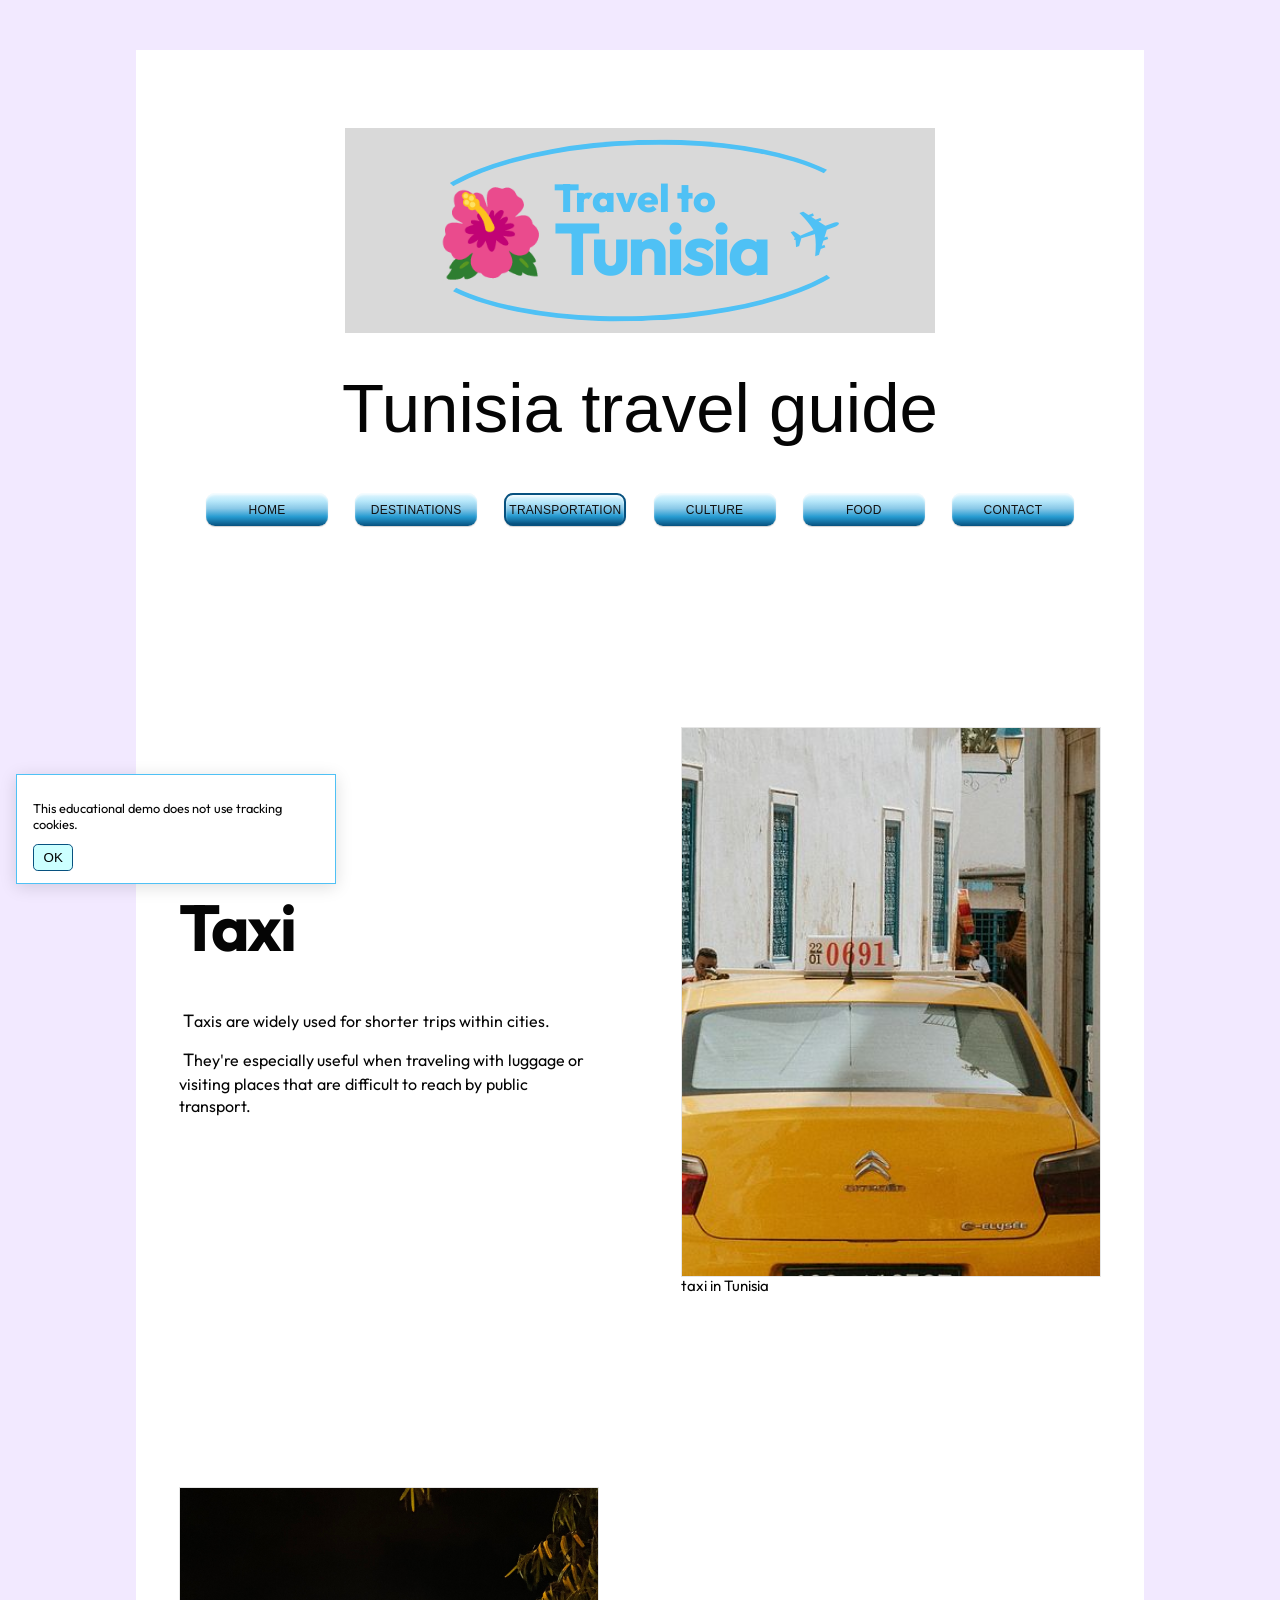
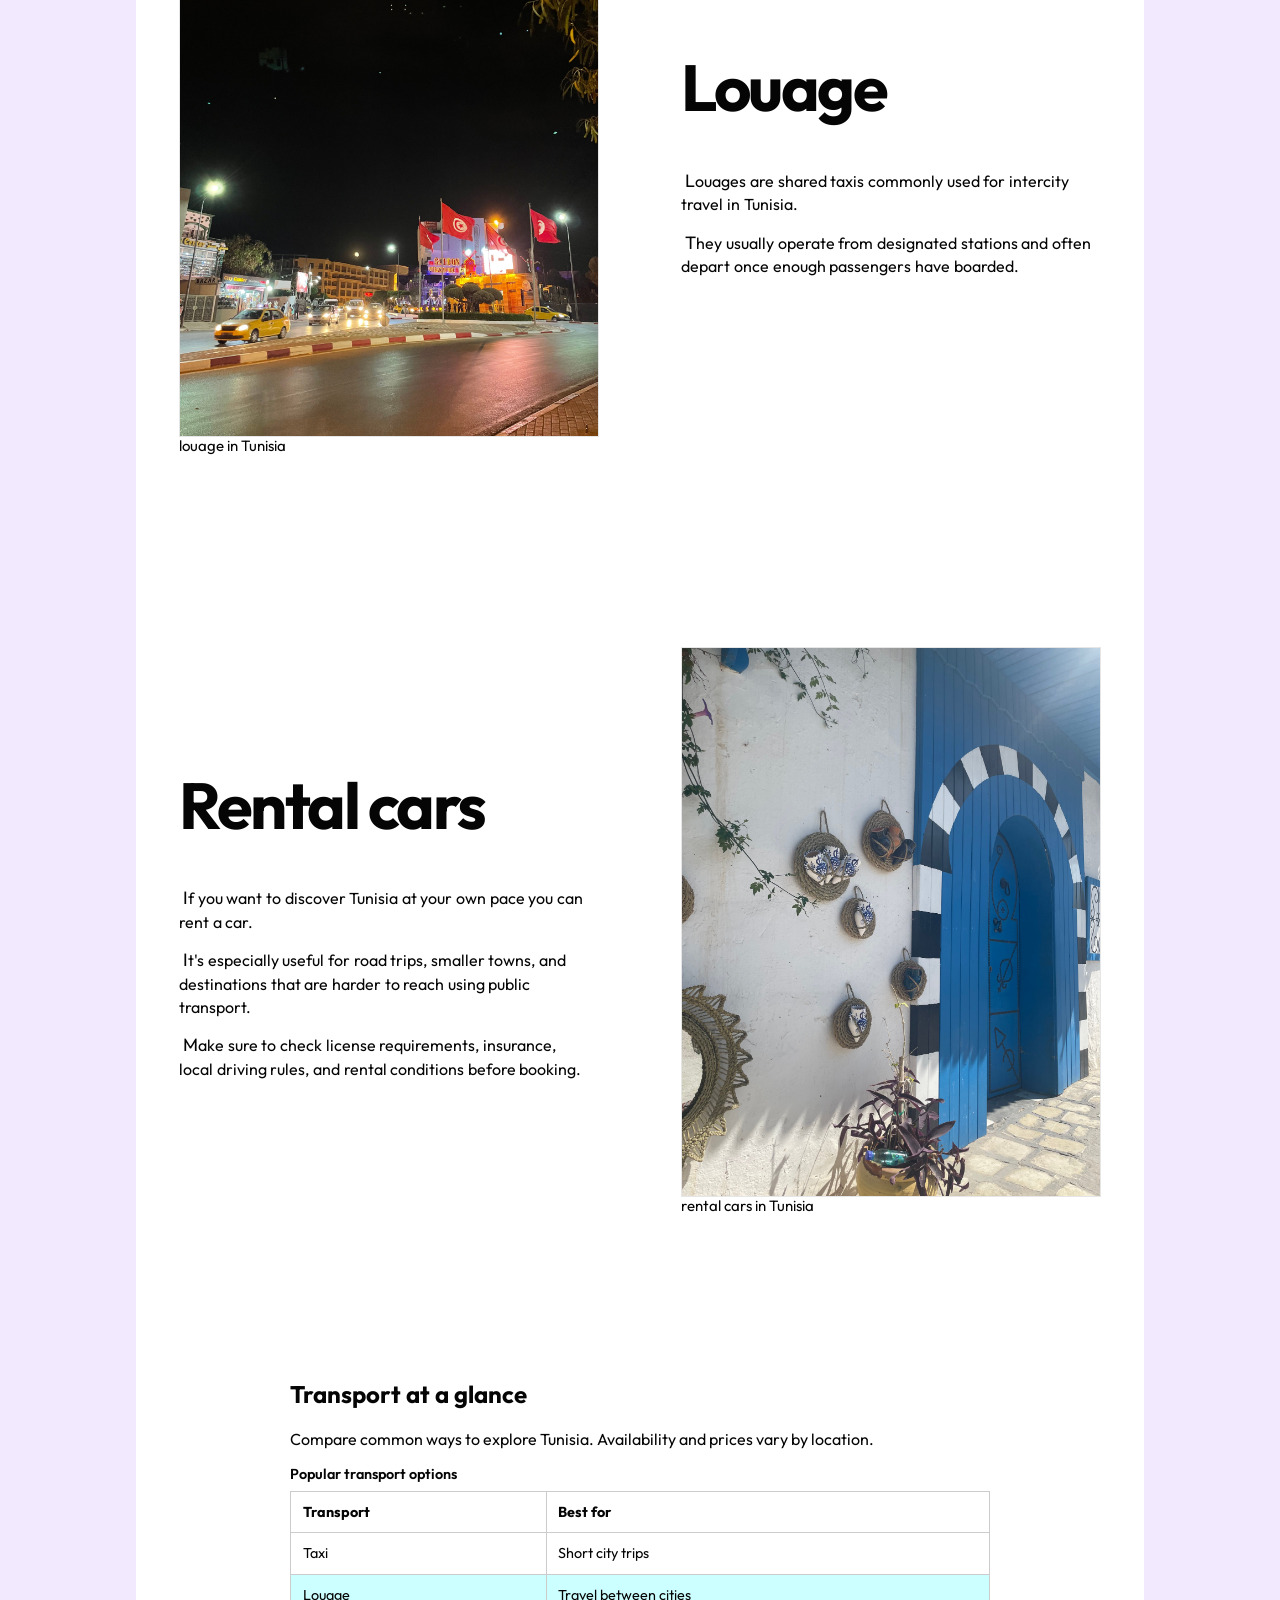
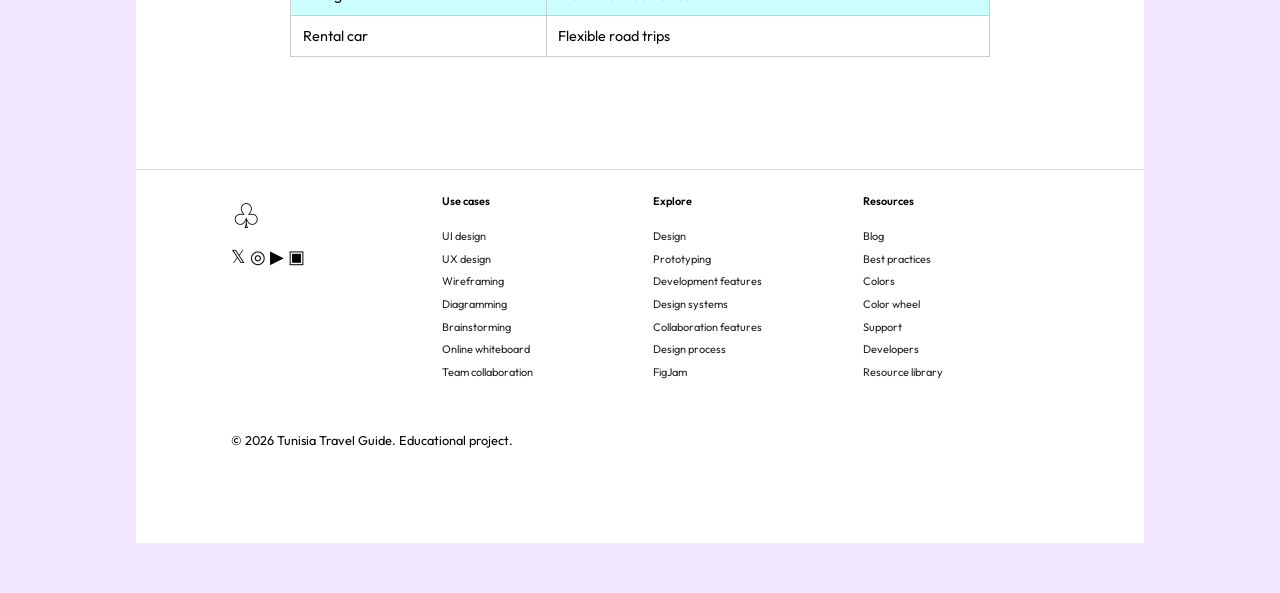
==== transportation.html @ e6e29f47 "website cding i already had the codes in a different folder so i just copied them into here" ====
<!DOCTYPE html>
<html lang="en">

<head>
    <!-- page information and stylesheet -->
    <meta charset="utf-8"/>
    <meta content="width=device-width,initial-scale=1" name="viewport"/>
    <meta
        content="Discover Tunisia with a practical travel guide to coastal destinations, local transport, culture, traditional food and ways to get in touch."
        name="description"
    />

    <title>Transportation | Tunisia Travel Guide</title>

    <link href="css/style.css" rel="stylesheet" type="text/css"/>
    <meta content="Tunisia Travel Guide student project" name="author"/>
    <meta content="Tunisia,travel,destinations,culture,food" name="keywords"/>
    <link href="img/favicon.svg" rel="icon" type="image/svg+xml"/>
</head>

<body>
    <section class="site">

        <!-- header and navigation -->
        <header class="header">

            <section class="logo-panel">
                <span class="flower">🌺</span>

                <section class="logo-words">
                    <span>Travel to</span>
                    <strong>Tunisia</strong>
                </section>

                <span class="plane">✈</span>
            </section>

            <h1 class="tagline">Tunisia travel guide</h1>

            <nav aria-label="Main navigation">
                <a aria-label="Home" href="index.html" title="Home">Home</a>
                <a aria-label="Destinations" href="destinations.html" title="Destinations">Destinations</a>
                <a aria-current="page" aria-label="Transportation" href="transportation.html" title="Transportation">Transportation</a>
                <a aria-label="Culture" href="culture.html" title="Culture">Culture</a>
                <a aria-label="Food" href="food.html" title="Food">Food</a>
                <a aria-label="Contact" href="contact.html" title="Contact">Contact</a>
            </nav>

        </header>

        <!-- main content -->
        <main>

            <!-- Taxi section -->
            <section class="feature">

                <article class="copy">
                    <h2>Taxi</h2>

                    <p>Taxis are widely used for shorter trips within cities.</p>

                    <p>
                        They're especially useful when traveling with luggage
                        or visiting places that are difficult to reach by
                        public transport.
                    </p>
                </article>

                <figure>
                    <img
                        alt="Taxi"
                        loading="lazy"
                        src="img/taxi.jpg"
                        title="Taxi"
                    />

                    <figcaption>taxi in Tunisia</figcaption>
                </figure>

            </section>

            <!-- Louage section -->
            <section class="feature reverse">

                <article class="copy">
                    <h2>Louage</h2>

                    <p>
                        Louages are shared taxis commonly used for
                        intercity travel in Tunisia.
                    </p>

                    <p>
                        They usually operate from designated stations and
                        often depart once enough passengers have boarded.
                    </p>
                </article>

                <figure>
                    <img
                        alt="Louage"
                        loading="lazy"
                        src="img/night.jpg"
                        title="Louage"
                    />

                    <figcaption>louage in Tunisia</figcaption>
                </figure>

            </section>

            <!-- Rental cars section -->
            <section class="feature">

                <article class="copy">
                    <h2>Rental cars</h2>

                    <p>
                        If you want to discover Tunisia at your own pace
                        you can rent a car.
                    </p>

                    <p>
                        It's especially useful for road trips, smaller towns,
                        and destinations that are harder to reach using
                        public transport.
                    </p>

                    <p>
                        Make sure to check license requirements, insurance,
                        local driving rules, and rental conditions before booking.
                    </p>
                </article>

                <figure>
                    <img
                        alt="Rental cars"
                        loading="lazy"
                        src="img/hergla.jpg"
                        title="Rental cars"
                    />

                    <figcaption>rental cars in Tunisia</figcaption>
                </figure>

            </section>

            <!-- transport comparison table -->
            <aside class="extra-information">

                <h2>Transport at a glance</h2>

                <p>
                    Compare common ways to explore Tunisia.
                    Availability and prices vary by location.
                </p>

                <table class="travel-table">

                    <caption>Popular transport options</caption>

                    <thead>
                        <tr>
                            <th scope="col">Transport</th>
                            <th scope="col">Best for</th>
                        </tr>
                    </thead>

                    <tbody>
                        <tr>
                            <td>Taxi</td>
                            <td>Short city trips</td>
                        </tr>

                        <tr>
                            <td>Louage</td>
                            <td>Travel between cities</td>
                        </tr>

                        <tr>
                            <td>Rental car</td>
                            <td>Flexible road trips</td>
                        </tr>
                    </tbody>

                </table>

            </aside>

        </main>

        <!-- footer -->
        <footer class="footer">

            <!-- social symbols -->
            <section class="social">
                <section class="figma">♧</section>
                <section class="social-links">𝕏 ◎ ▶ ▣</section>
            </section>

            <!-- use cases links -->
            <section>
                <h3>Use cases</h3>

                <a href="index.html" title="Return to the Tunisia travel guide home page">UI design</a>
                <a href="index.html" title="Return to the Tunisia travel guide home page">UX design</a>
                <a href="index.html" title="Return to the Tunisia travel guide home page">Wireframing</a>
                <a href="index.html" title="Return to the Tunisia travel guide home page">Diagramming</a>
                <a href="index.html" title="Return to the Tunisia travel guide home page">Brainstorming</a>
                <a href="index.html" title="Return to the Tunisia travel guide home page">Online whiteboard</a>
                <a href="index.html" title="Return to the Tunisia travel guide home page">Team collaboration</a>
            </section>

            <!-- explore links -->
            <section>
                <h3>Explore</h3>

                <a href="index.html" title="Return to the Tunisia travel guide home page">Design</a>
                <a href="index.html" title="Return to the Tunisia travel guide home page">Prototyping</a>
                <a href="index.html" title="Return to the Tunisia travel guide home page">Development features</a>
                <a href="index.html" title="Return to the Tunisia travel guide home page">Design systems</a>
                <a href="index.html" title="Return to the Tunisia travel guide home page">Collaboration features</a>
                <a href="index.html" title="Return to the Tunisia travel guide home page">Design process</a>
                <a href="index.html" title="Return to the Tunisia travel guide home page">FigJam</a>
            </section>

            <!-- resources links -->
            <section>
                <h3>Resources</h3>

                <a href="index.html" title="Return to the Tunisia travel guide home page">Blog</a>
                <a href="index.html" title="Return to the Tunisia travel guide home page">Best practices</a>
                <a href="index.html" title="Return to the Tunisia travel guide home page">Colors</a>
                <a href="index.html" title="Return to the Tunisia travel guide home page">Color wheel</a>
                <a href="index.html" title="Return to the Tunisia travel guide home page">Support</a>
                <a href="index.html" title="Return to the Tunisia travel guide home page">Developers</a>
                <a href="index.html" title="Return to the Tunisia travel guide home page">Resource library</a>
            </section>

            <p class="copyright">
                © 2026 Tunisia Travel Guide. Educational project.
            </p>

        </footer>

    </section>

    <!-- cookie notice -->
    <aside
        aria-label="Cookie information"
        class="cookie-notice"
        id="cookie-notice"
    >
        <p>This educational demo does not use tracking cookies.</p>
        <button id="cookie-close" type="button">OK</button>
    </aside>

    <!-- javascript for the cookie notice -->
    <script defer="True" src="js/cookies.js"></script>

</body>
</html>
---- css/style.css ----
@import url('https://fonts.googleapis.com/css2?family=Outfit:wght@400;500;600;700;800&display=swap');
:root{--blue:#4fc1f5}*{box-sizing:border-box}body{margin:0;background:#f2e9ff;color:#050505;font-family:Outfit,'Arial Rounded MT Bold',Arial,sans-serif}.site{width:min(100%,1008px);margin:50px auto;background:#fff;min-height:3070px}.header{padding:78px 70px 0;text-align:center}.logo-panel{width:590px;max-width:100%;height:205px;background:#d9d9d9;margin:auto;display:flex;align-items:center;justify-content:center;position:relative;color:var(--blue);overflow:hidden}.logo-panel:before,.logo-panel:after{content:'';position:absolute;width:440px;height:150px;border:5px solid var(--blue);border-left-color:transparent;border-right-color:transparent;border-radius:50%;transform:rotate(-2deg)}.logo-panel:before{top:12px;border-bottom-color:transparent}.logo-panel:after{bottom:12px;border-top-color:transparent}.flower{font-size:86px;z-index:1;margin-right:10px}.plane{font-size:67px;z-index:1;transform:rotate(-20deg);margin-left:20px}.logo-words{display:flex;flex-direction:column;line-height:.91;text-align:left;z-index:1;font-weight:800}.logo-words span{font-size:39px}.logo-words strong{font-size:73px;letter-spacing:-3px}.tagline{font-family:Arial,sans-serif;font-size:69px;font-weight:400;letter-spacing:0;margin:36px 0 45px;white-space:nowrap}.header nav{display:flex;justify-content:space-between;gap:22px;margin:0 auto;max-width:870px}.header nav a,.contact input[type="submit"]{display:inline-flex;justify-content:center;align-items:center;background:linear-gradient(to bottom,#e7f8ff 0%,#b8e8fa 24%,#8ac9e8 47%,#269bd1 72%,#07517f 100%);box-shadow:inset 0 2px 2px #fff9,0 1px 1px #5554;border:0;border-radius:9px;color:#111;font:400 12px Arial,sans-serif;text-decoration:none;height:33px;width:122px;cursor:pointer}.header nav a:hover,.header nav a:focus-visible,.contact input[type="submit"]:hover{filter:brightness(1.1);outline:2px solid #4fc1f5;outline-offset:2px}main{padding:0 0 0}.feature{display:grid;grid-template-columns:1fr 1fr;align-items:center;gap:9%;padding:0 43px;min-height:760px;margin:0}.feature:first-child{margin-top:105px}.feature.reverse .copy{order:2}.feature.reverse figure{order:1}.feature .copy{max-width:410px}.copy h2,.contact h2{font-size:65px;line-height:1.15;letter-spacing:-2.5px;font-weight:700;margin:0 0 43px}.copy p{font-size:16px;line-height:1.42;margin:0 0 14px}.copy h4{font-size:16px;font-weight:400;margin:23px 0 4px}.reasons p{margin:0 0 18px}.feature figure{margin:0}.feature figure img{width:100%;height:550px;object-fit:cover;display:block}.feature figcaption{font-size:15px;text-align:left;line-height:1.2}.footer{border-top:1px solid #ddd;display:grid;grid-template-columns:1fr 1fr 1fr 1fr;gap:25px;padding:24px 95px 95px;min-height:320px;margin-top:140px}.footer h3{font-size:11px;margin:0 0 17px;font-weight:600}.footer a{display:block;font-size:11px;line-height:2.05;color:#222;text-decoration:none}.social{font-size:24px;text-align:left}.social-links{font-size:18px;white-space:nowrap;margin-top:8px}.figma{font-size:34px}.contact{min-height:2050px;padding:430px 80px 0;text-align:left}.contact h2{font-size:64px;line-height:1.52;margin:0 0 36px;letter-spacing:-1.6px}.contact form{display:flex;align-items:center;flex-direction:column;gap:27px}.contact input,.contact textarea{font:24px Outfit,Arial,sans-serif;text-align:center;width:610px;max-width:100%;border:1px solid #777;border-radius:13px;background:white;padding:12px 20px;color:#111}.contact input{height:65px}.contact textarea{height:255px;resize:vertical;display:flex;padding-top:110px}.contact input::placeholder,.contact textarea::placeholder{color:#111;opacity:1}.contact input[type="submit"]{margin-top:75px}.contact #form-status{font-size:14px;max-width:500px}.contact+.footer{margin-top:0}
@media(min-width:769px){.site{display:flex;flex-direction:column}.site main{flex:1}.site .footer{margin-top:auto}.feature{min-height:760px}.feature:first-child{margin-top:105px}.feature:last-child{margin-bottom:100px}}
@media(max-width:768px){.site{margin:0;min-height:100vh}.header{padding:35px 15px 0}.logo-panel{height:130px;width:350px}.logo-panel:before,.logo-panel:after{width:270px;height:100px;border-width:3px}.flower{font-size:46px}.plane{font-size:35px;margin-left:5px}.logo-words span{font-size:23px}.logo-words strong{font-size:43px;letter-spacing:-1px}.tagline{font-size:clamp(27px,7vw,45px);margin:25px 0 30px}.header nav{flex-wrap:wrap;justify-content:center;gap:12px}.header nav a{width:calc(33.33% - 10px);height:30px}.feature,.feature.reverse{grid-template-columns:1fr;min-height:0;padding:0 25px;margin:90px 0 120px;gap:28px}.feature:first-child{margin-top:90px}.feature.reverse .copy,.feature.reverse figure{order:initial}.copy h2{font-size:46px;margin-bottom:24px}.copy p{font-size:15px}.feature figure img{height:auto;max-height:550px;object-fit:cover}.footer{grid-template-columns:repeat(2,1fr);padding:35px 30px 60px;gap:30px;margin-top:50px}.contact{min-height:950px;padding:140px 25px 30px}.contact h2{font-size:clamp(30px,7vw,48px);line-height:1.3}.contact input,.contact textarea{font-size:18px}.contact textarea{height:200px;padding-top:75px}.contact input[type="submit"]{margin-top:25px}}

/* Assignment criteria: responsive layout, positioning, selectors and accessible states. */
.site { position: relative; }
.header { position: relative; }
.header nav a:active { background: #07517f; color: #fff; }
.header nav a[aria-current="page"] { border-color: #07517f; border-style: solid; border-width: 2px; }
.header nav > a { text-transform: uppercase; letter-spacing: .02em; }
.copy p { text-indent: .25rem; word-spacing: .04em; }
.copy p::first-letter { font-size: 1.12em; }
.copy strong, .copy em { font-weight: 600; }
.feature figure { position: relative; }
.feature figure img { border-color: #e6e6e6; border-style: solid; border-width: 1px; }
.feature figure figcaption { float: left; }
.feature figure::after { content: ""; display: block; clear: both; }
.footer > section { min-width: 0; }
.footer a:hover { text-decoration: underline; }
.footer .copyright { grid-column: 1 / -1; font-size: .8rem; margin: 1.5rem 0 0; }
.travel-table { width: 100%; border-collapse: collapse; margin-top: 1rem; font-size: .9rem; }
.travel-table caption { text-align: left; font-weight: 600; margin-bottom: .5rem; }
.travel-table th, .travel-table td { padding: .7rem; text-align: left; border: 1px solid #ccc; }
.travel-table tbody tr:nth-child(even) { background-color: #CFF; }
.travel-table tbody tr:nth-child(odd) { background-color: #FFF; }
.extra-information { padding: 2rem 5%; margin: 1rem auto 5rem; max-width: 800px; }
.extra-information h2 { font-size: 1.5rem; }
.contact fieldset { width: min(100%, 650px); border: 1px solid #bbb; border-radius: .8rem; padding: 1.5rem; }
.contact legend { font-size: 1rem; padding: 0 .5rem; }
.contact label { display: block; width: 100%; text-align: left; font-size: 1rem; margin: .4rem 0; }
.contact input[type="submit"] { width: 122px; height: 33px; padding: 0; margin: 1.5rem auto; }
.contact form { gap: 1rem; }
.contact textarea { display: block; }
.cookie-notice { position: fixed; z-index: 9999; bottom: 1rem; left: 1rem; max-width: 320px; padding: .75rem 1rem; background: #fff; border: 1px solid #4fc1f5; box-shadow: 0 3px 16px #0002; font-size: .8rem; }
.cookie-notice button { cursor: pointer; border: 1px solid #07517f; border-radius: .3rem; background: #cff; padding: .3rem .6rem; }
.cookie-notice[hidden] { display: none; }
@media (max-width: 768px) { .site { width: 100%; } .header nav a { font-size: .65rem; } .extra-information { padding: 1.5rem; } .contact fieldset { padding: .75rem; } }
@media (max-width: 480px) { .header nav a { width: calc(50% - 12px); } .footer { grid-template-columns: 1fr 1fr; } .copy h2 { font-size: 2.25rem; } .contact { padding-top: 6rem; } .contact h2 { font-size: 2rem; } }
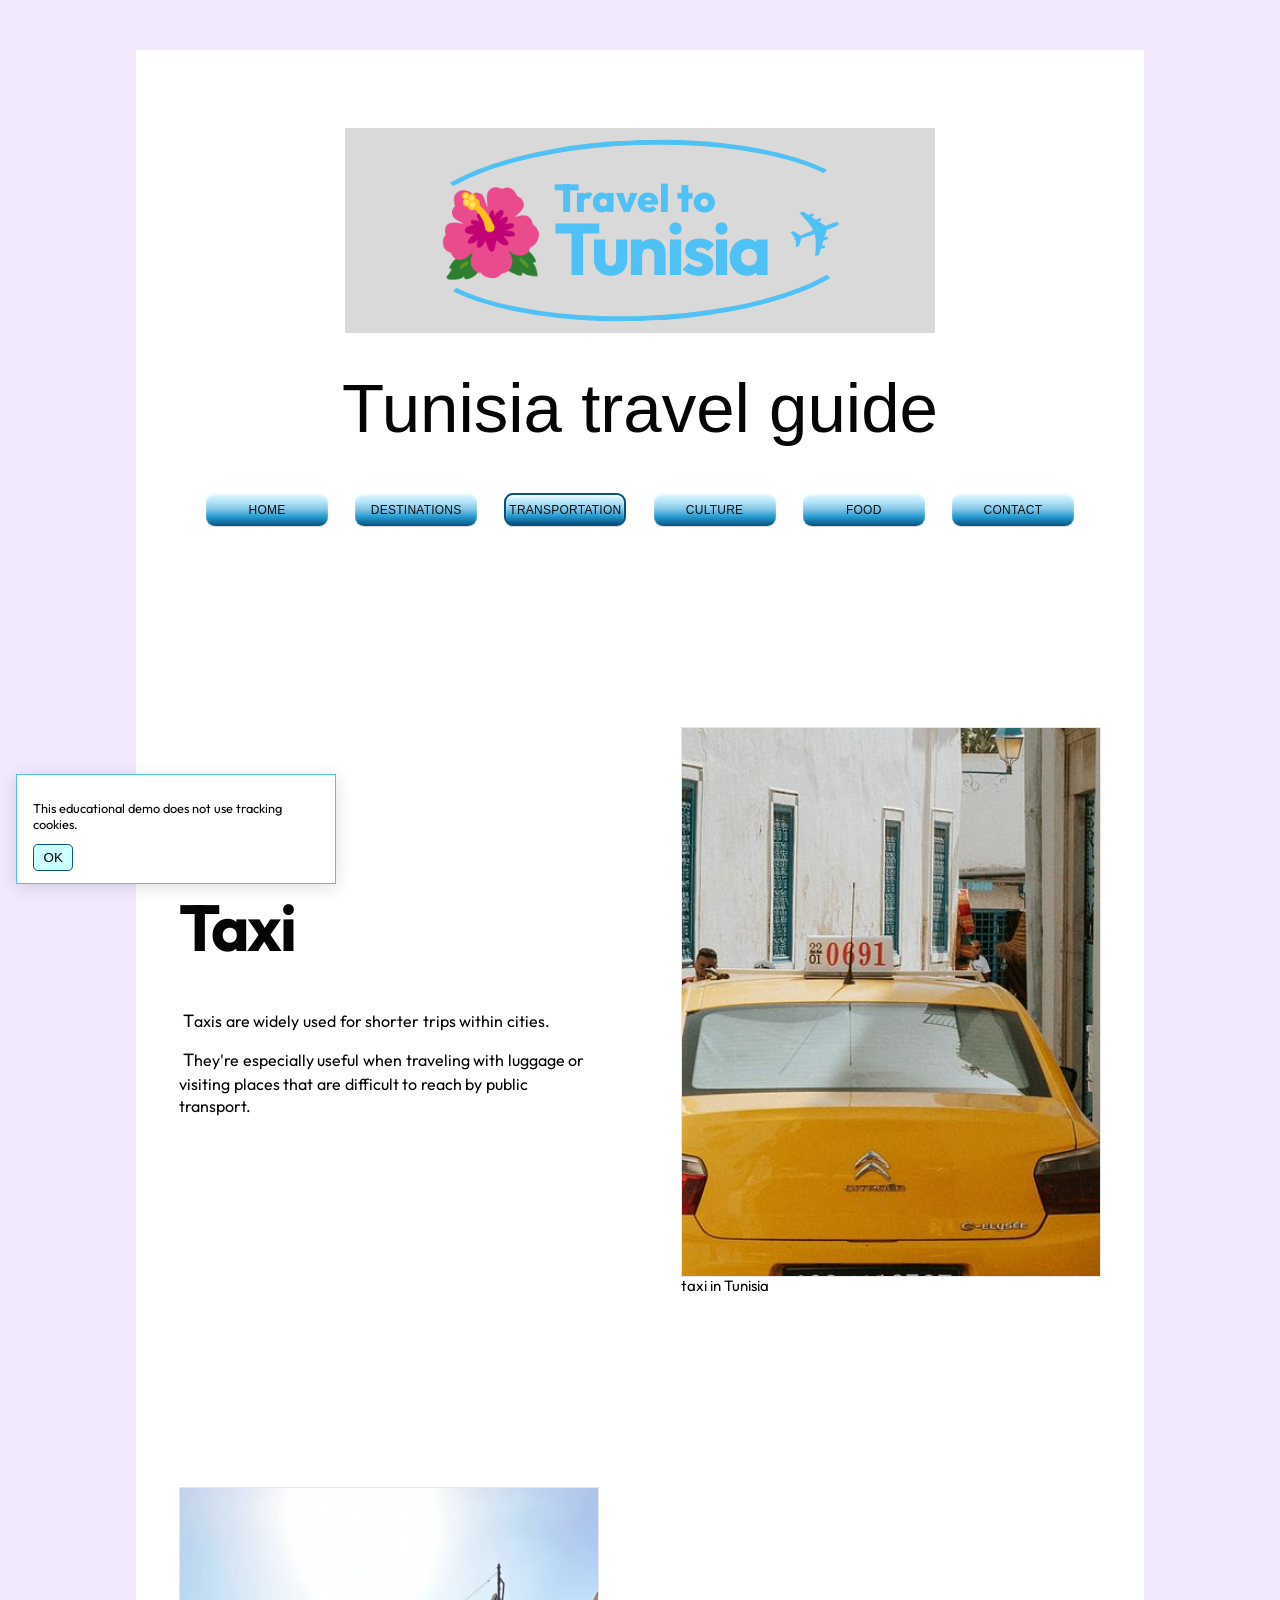
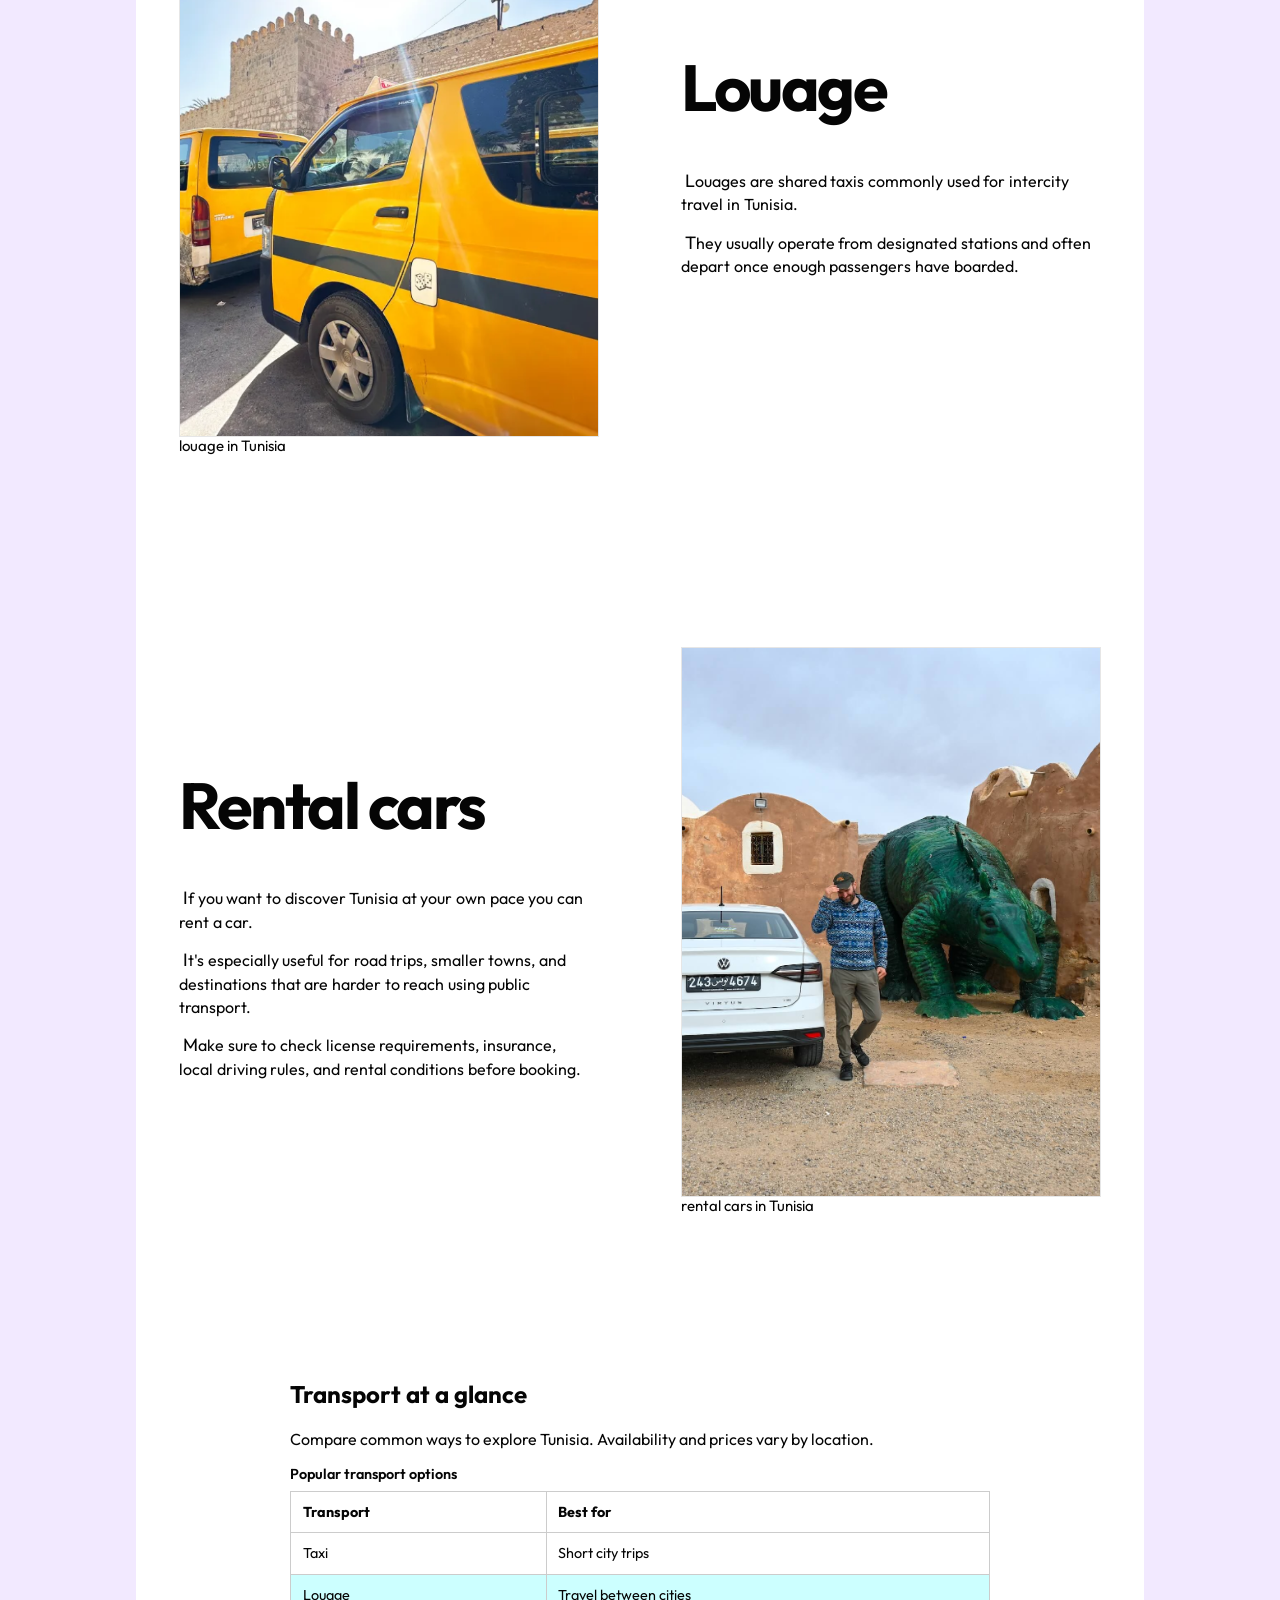
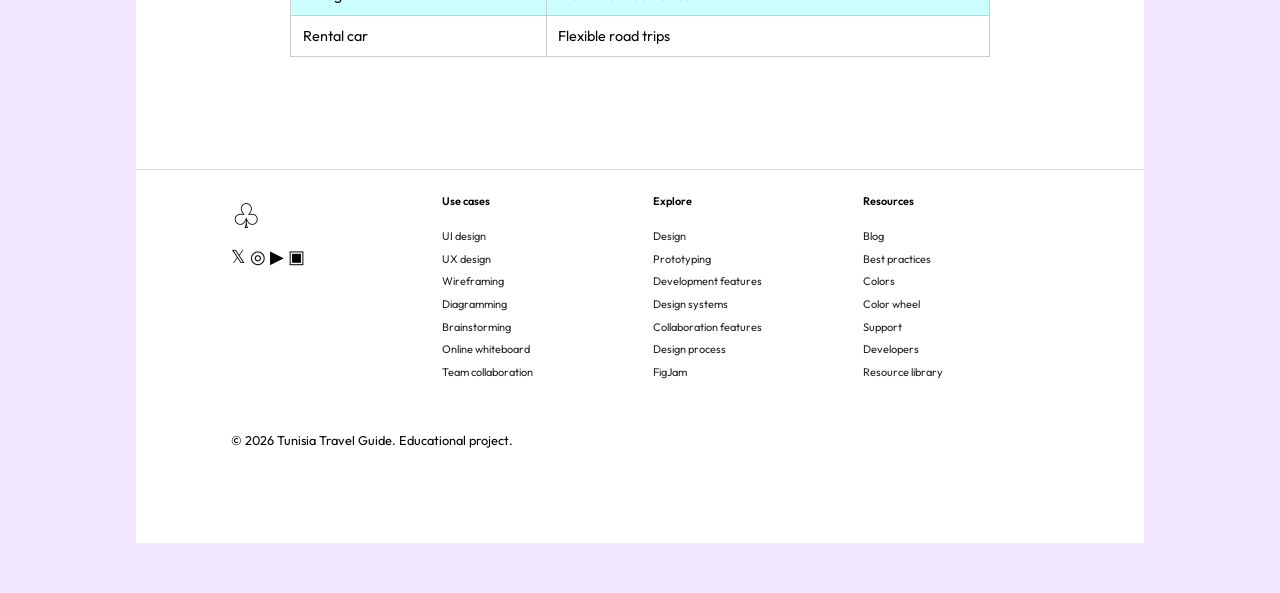
==== commit 4ed6e175: "added the right images added the right images to the transport section" ====
--- a/transportation.html
+++ b/transportation.html
@@ -101,7 +101,7 @@
                     <img
                         alt="Louage"
                         loading="lazy"
-                        src="img/night.jpg"
+                        src="img/louage.png"
                         title="Louage"
                     />
 
@@ -137,7 +137,7 @@
                     <img
                         alt="Rental cars"
                         loading="lazy"
-                        src="img/hergla.jpg"
+                        src="img/rental-car.jpg"
                         title="Rental cars"
                     />
 
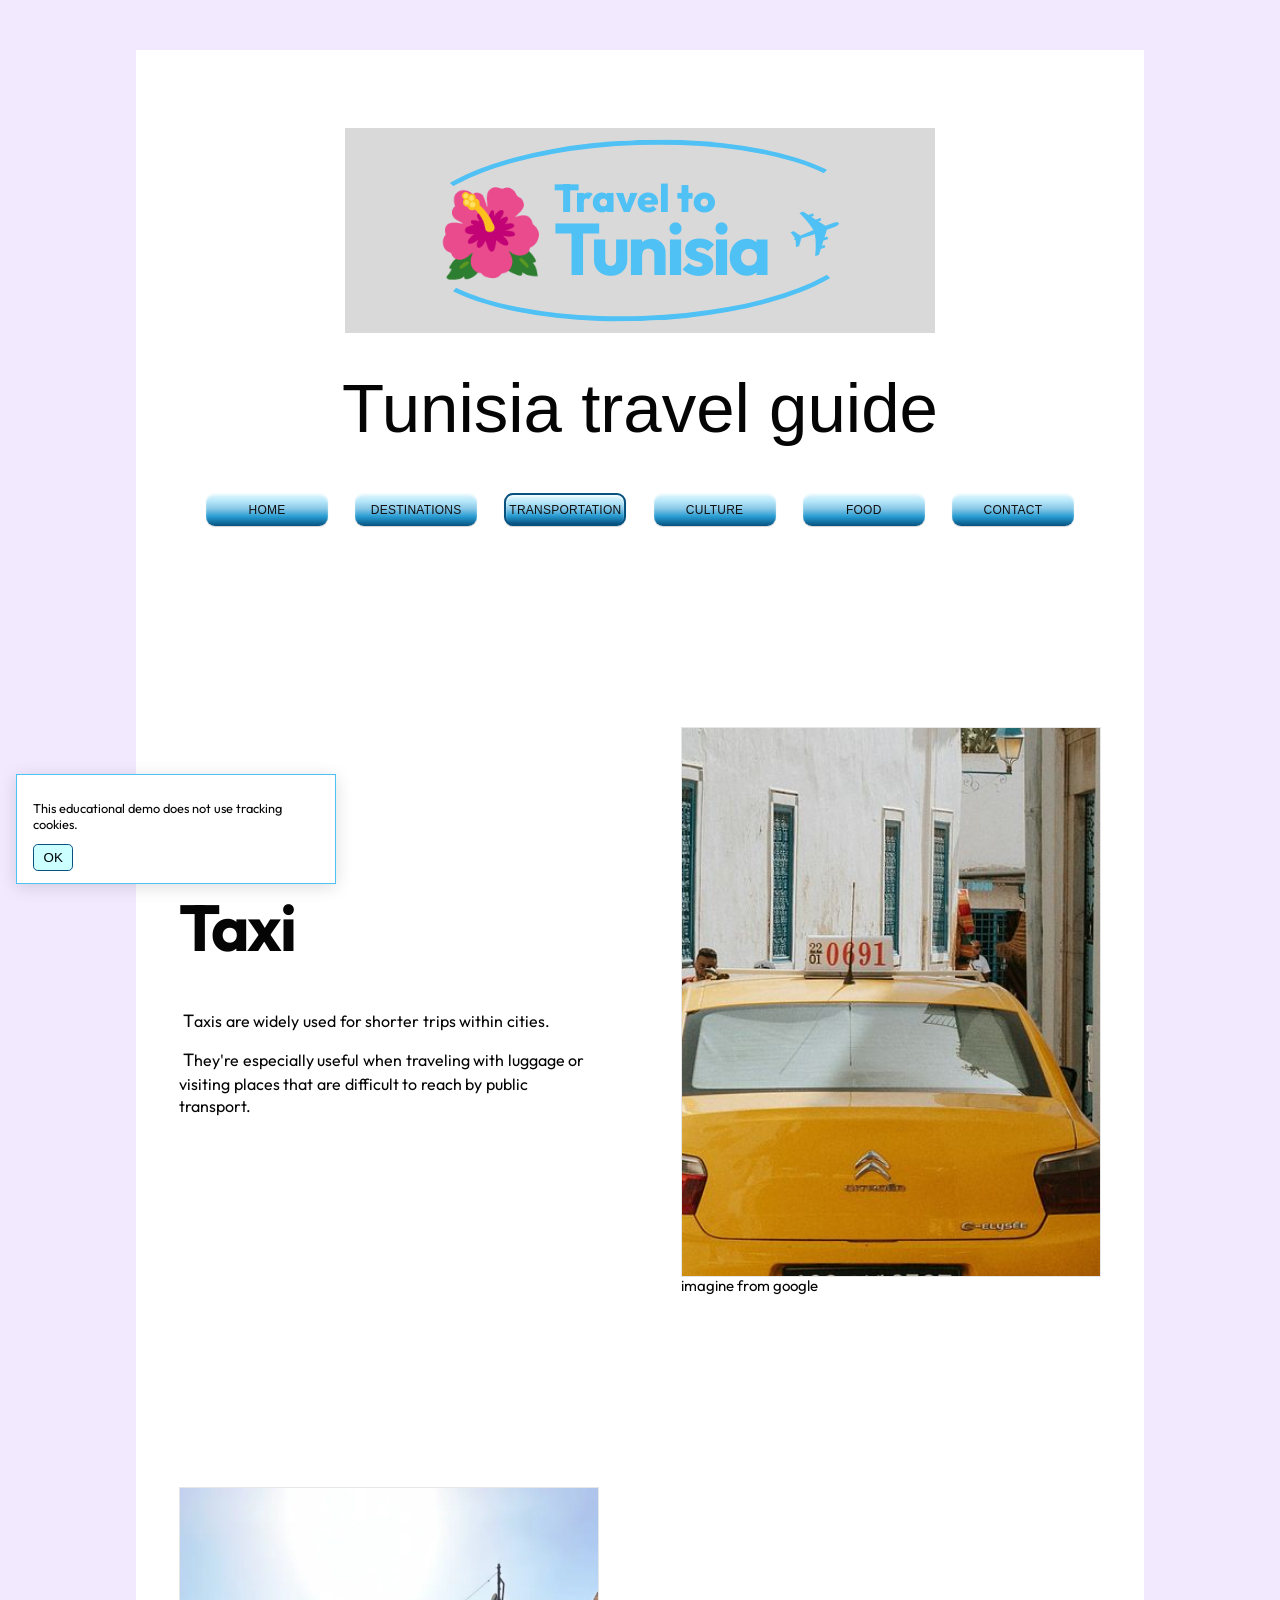
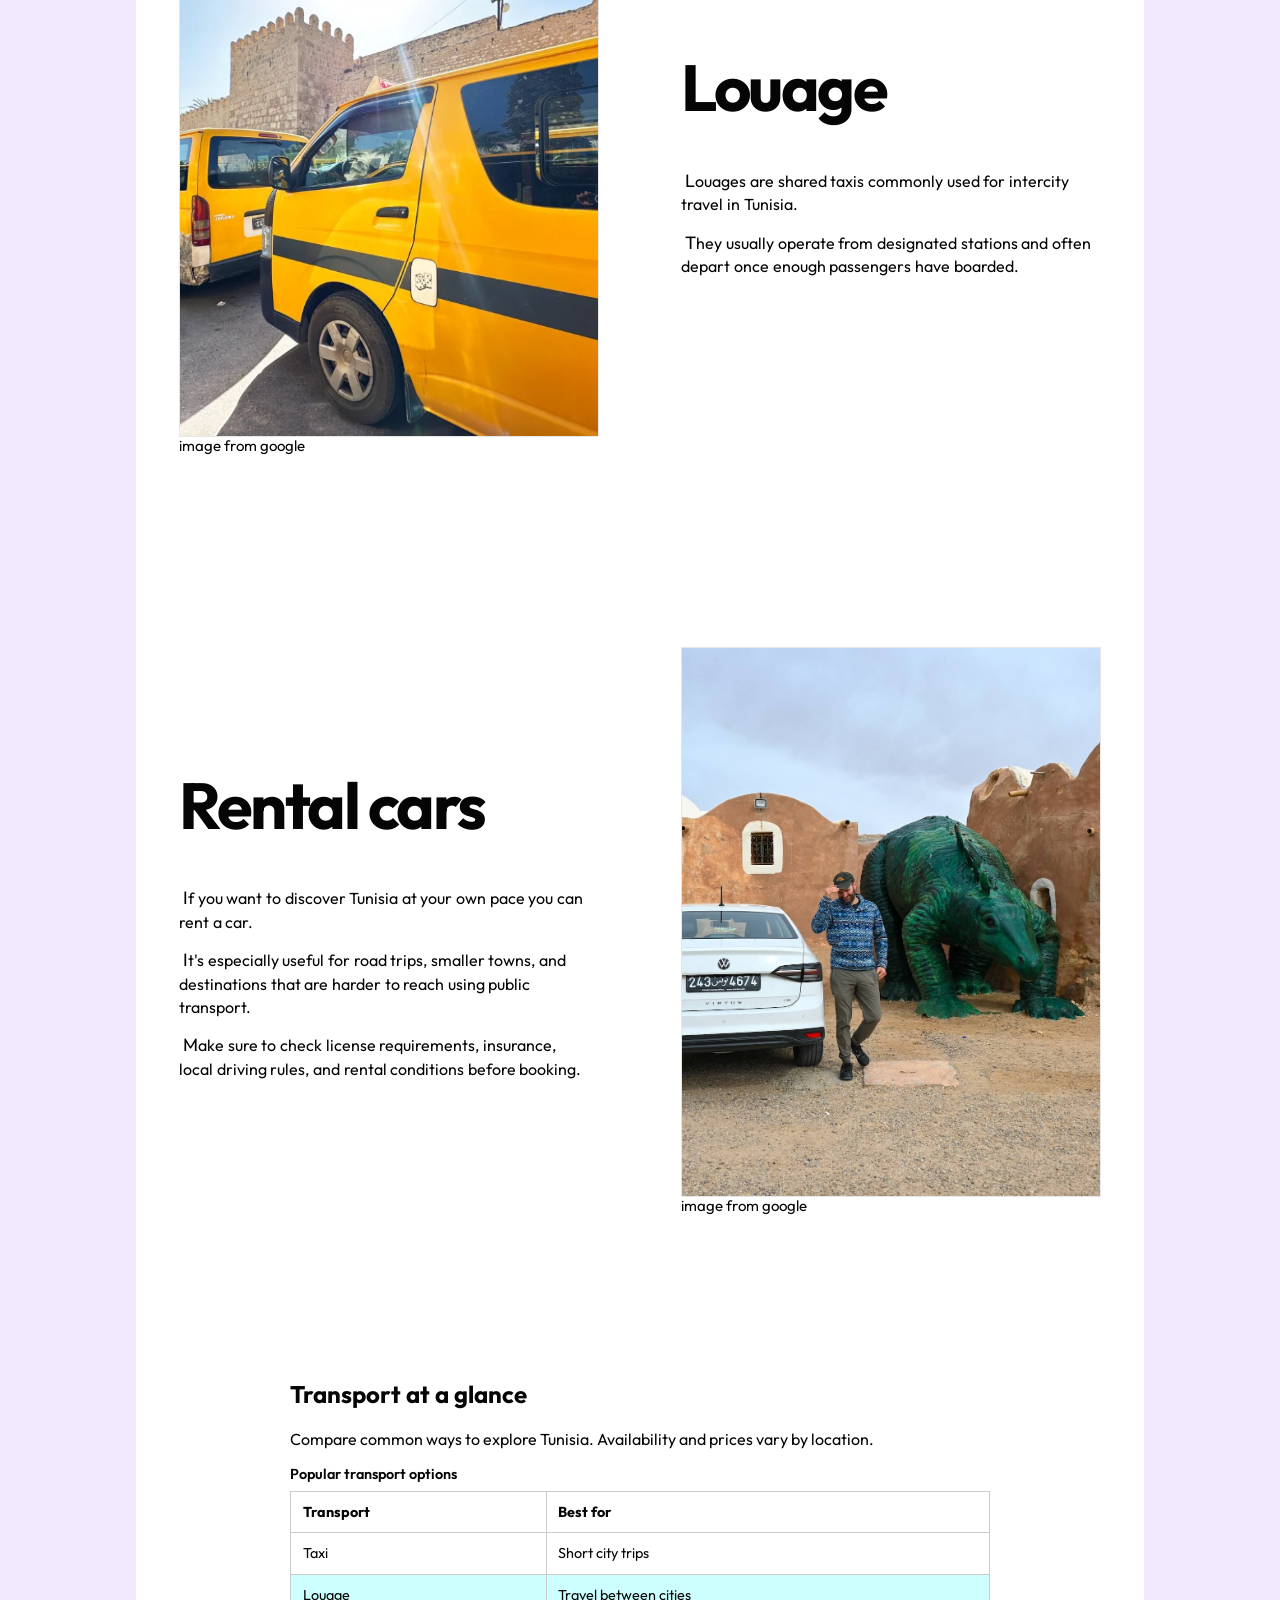
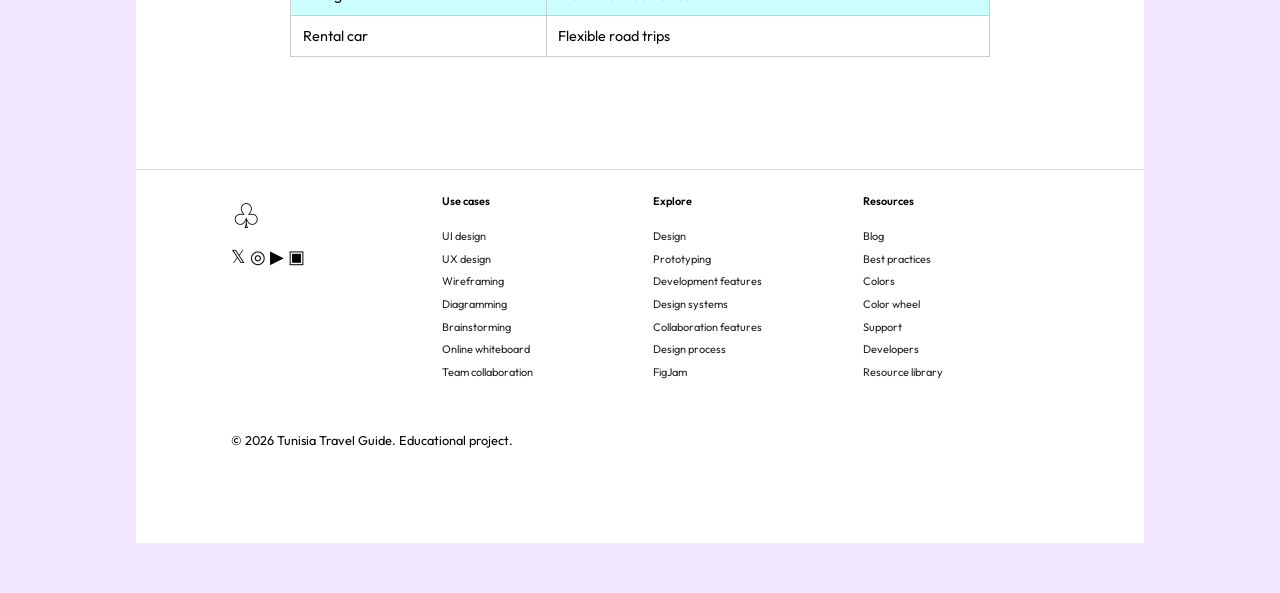
==== commit 38505ecb: "corrected the text" ====
--- a/transportation.html
+++ b/transportation.html
@@ -75,7 +75,7 @@
                         title="Taxi"
                     />
 
-                    <figcaption>taxi in Tunisia</figcaption>
+                    <figcaption>imagine from google</figcaption>
                 </figure>
 
             </section>
@@ -105,7 +105,7 @@
                         title="Louage"
                     />
 
-                    <figcaption>louage in Tunisia</figcaption>
+                    <figcaption>image from google</figcaption>
                 </figure>
 
             </section>
@@ -141,7 +141,7 @@
                         title="Rental cars"
                     />
 
-                    <figcaption>rental cars in Tunisia</figcaption>
+                    <figcaption>image from google</figcaption>
                 </figure>
 
             </section>
